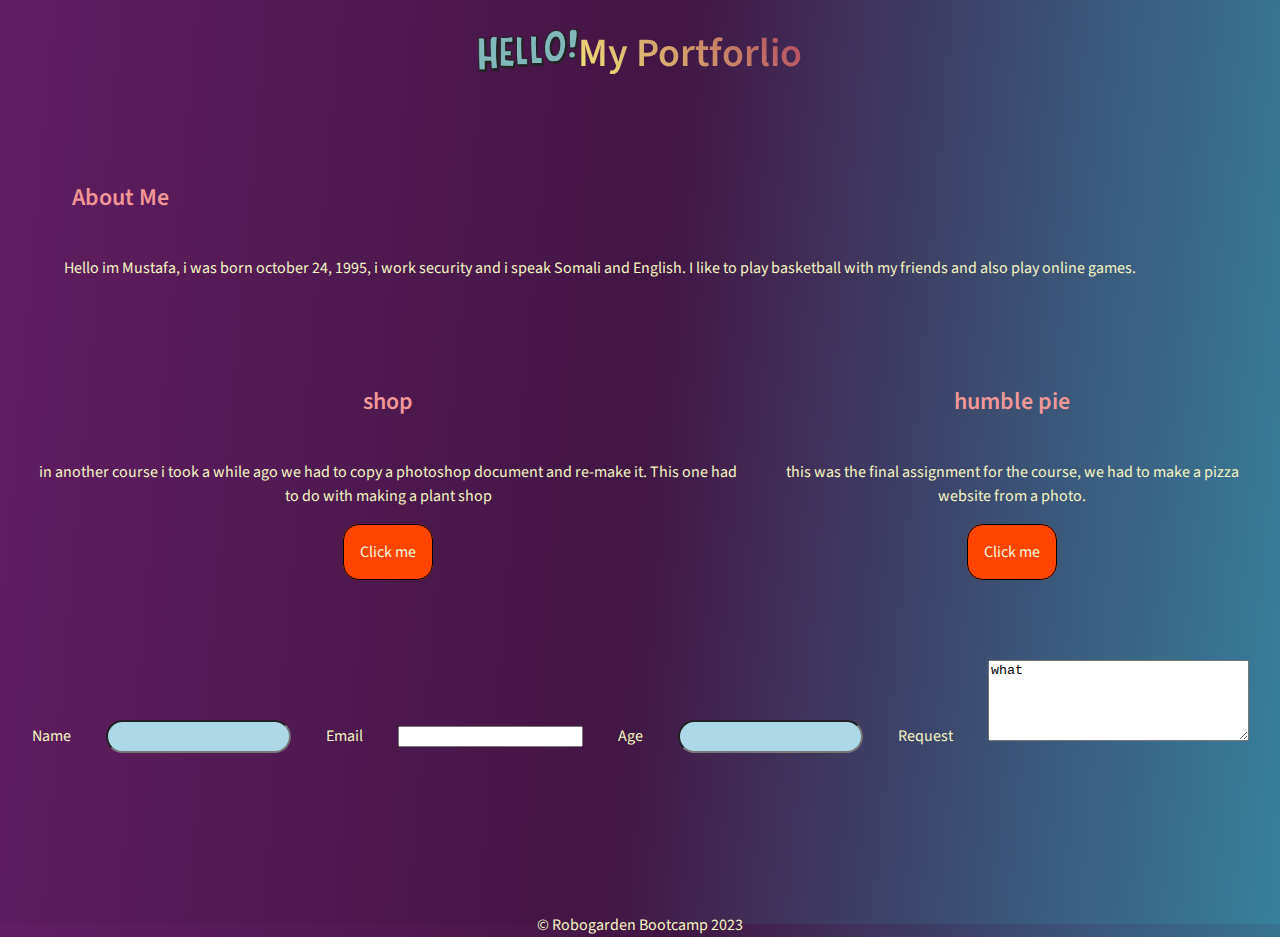
==== online-portforlio/index.html @ 10c57f54 "idk" ====
<!DOCTYPE html>
<html lang="en">
<head>
    <meta charset="UTF-8">
    <meta http-equiv="X-UA-Compatible" content="IE=edge">
    <meta name="viewport" content="width=device-width, initial-scale=1.0">
    <title>Portforlio</title>
    <link rel="preconnect" href="https://fonts.googleapis.com">
    <link rel="preconnect" href="https://fonts.gstatic.com" crossorigin>
    <link href="https://fonts.googleapis.com/css2?family=Source+Sans+Pro:ital,wght@0,400;0,600;1,400&display=swap" rel="stylesheet">
    <link rel="stylesheet" href="reset/reset.css">
    <link rel="stylesheet" href="css/styles.css">
</head>
<body>
<div class="container">
    <header>
        <div class="img"><a href="index.html"><img src="img/hello.png" alt="hello image" width="100rem"></a></div>
        <div class="heading"><a href="#index.html"><h1>My Portforlio</h1></a></div>
    </header>
    <main>
    <div class="main-con">
        <section class="about-me">
            <h2>About Me</h2>
            <p>Hello im Mustafa, i was born october 24, 1995, i work security and i speak Somali and English. I like to play basketball with my friends and also play online games.  
            </p>
        </section>
        <section class="projects">
            <div class="succ-shop">
            <h2>shop</h2>
            <p>in another course i took a while ago we had to copy a photoshop document and re-make it. This one had to do with making a plant shop</p>
            <div class="bu"><a href="#suc">Click me</a></div>  
          </div>
            <div class="humble">
                <h2>humble pie</h2>  
                <p>this was the final assignment for the course, we had to make a pizza website from a photo.</p>
                <div class="bu"><a href="#humb">Click me</a></div>
            </div>
       </section>
    </div>
    <div class="webform">
        <div class="form">
            <form action="">
                <label for="name">Name</label>
                <input type="text" name="name" id="name">
                <label for="email">Email</label>
                <input type="email" name="email" id="email">
                <label for="age">Age</label>
                <input type="text" id="age">
                <label for="request">Request</label>
                <textarea name="request" id="request" cols="30" rows="5">what</textarea>
            </form>
        </div>
    </div>
    </main>
    <footer>
        <p>&copy; Robogarden Bootcamp 2023</p>
    </footer>
</div>
</body>
</html>
---- online-portforlio/css/styles.css ----
.container {
  margin: 0 auto;
  width: 80em;
  line-height: 1.5;
}
body {
  background-image: linear-gradient(95deg, #611d61, #421642, #37809c  );
  font-family: "Source Sans Pro", sans-serif;
  color: rgb(245, 245, 194);
  height: 100vh;
}
h2 {
  font-size: 1.5em;
  font-weight: 600;
  color: rgb(240, 151, 151);
}
h1 {
  background-image: linear-gradient(45deg, #f3ec78, #af4261);
  -webkit-background-clip: text;
  color: transparent;
  font-size: 2.5em;
  font-weight: 600;
 
}
.heading a {
  text-decoration: none;
}

header {
  margin: 1.5rem;
  display: flex;
  justify-content: center;
  align-items: center;
}
.projects a {
  border: 1px solid black;
  border-radius: 1em;
  padding: 1em;
  background-color: orangered;
  text-decoration: none;
  color: beige;
}
.main-con h2,
.main-con p,
.bu {
  padding: 1em;
  text-align: center;
}

.bu {
  text-align: center;
}

.about-me {
  display: flex;
  flex-wrap: wrap;
  padding: 3em;
}

.projects {
  display: flex;
  margin: 1em;
}

.webform {
	margin-top: 5em;
}
input[type="text"] {
	height:2em;
	border-radius: 2em;
	background-color: lightblue;
}

label{
margin: 1em;
padding: 1em;
}
footer {
	margin-top: 10em;
	text-align: center;
}
.cont-pics {
  display: flex;
  justify-content: space-evenly;
  margin: 1em;
}
.succ, .humbl {
  padding: 1em;
}
.cont-pics img {
  width: 50em;
}
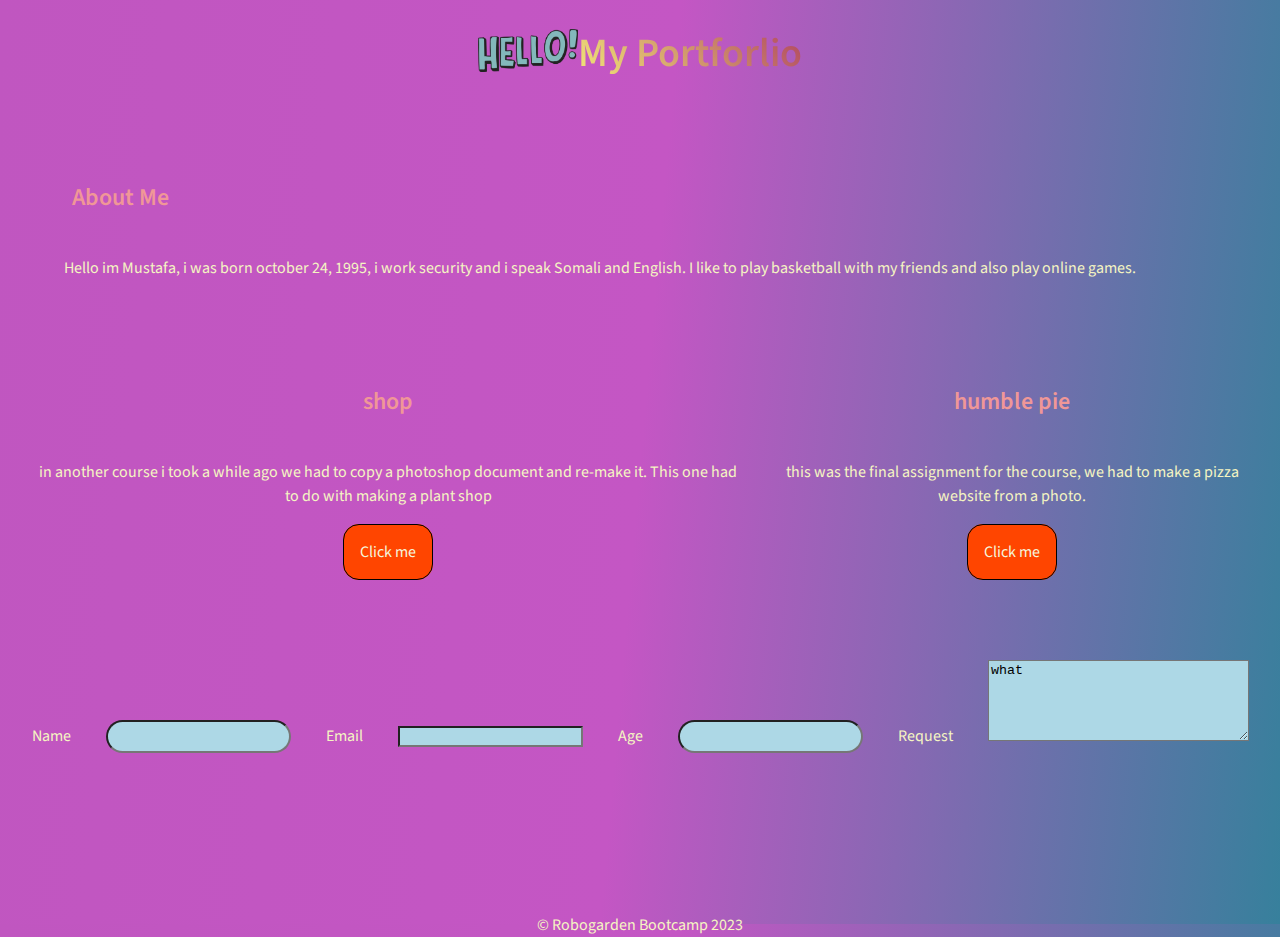
==== commit aaa83eac: "idek" ====
--- a/online-portforlio/index.html
+++ b/online-portforlio/index.html
@@ -15,7 +15,7 @@
 <div class="container">
     <header>
         <div class="img"><a href="index.html"><img src="img/hello.png" alt="hello image" width="100rem"></a></div>
-        <div class="heading"><a href="#index.html"><h1>My Portforlio</h1></a></div>
+        <div class="heading"><h1>My Portforlio</h1></div>
     </header>
     <main>
     <div class="main-con">
@@ -28,12 +28,12 @@
             <div class="succ-shop">
             <h2>shop</h2>
             <p>in another course i took a while ago we had to copy a photoshop document and re-make it. This one had to do with making a plant shop</p>
-            <div class="bu"><a href="#suc">Click me</a></div>  
+            <div class="bu"><a href="screenshots.html">Click me</a></div>  
           </div>
             <div class="humble">
                 <h2>humble pie</h2>  
                 <p>this was the final assignment for the course, we had to make a pizza website from a photo.</p>
-                <div class="bu"><a href="#humb">Click me</a></div>
+                <div class="bu"><a href="screenshots.html">Click me</a></div>
             </div>
        </section>
     </div>
--- a/online-portforlio/css/styles.css
+++ b/online-portforlio/css/styles.css
@@ -4,7 +4,7 @@
   line-height: 1.5;
 }
 body {
-  background-image: linear-gradient(95deg, #611d61, #421642, #37809c  );
+  background-image: linear-gradient(95deg, #c056c0, #c456c4, #37809c  );
   font-family: "Source Sans Pro", sans-serif;
   color: rgb(245, 245, 194);
   height: 100vh;
@@ -71,6 +71,12 @@
 	background-color: lightblue;
 }
 
+input[type="email"],
+textarea {
+  background-color: lightblue;
+}
+
+
 label{
 margin: 1em;
 padding: 1em;
